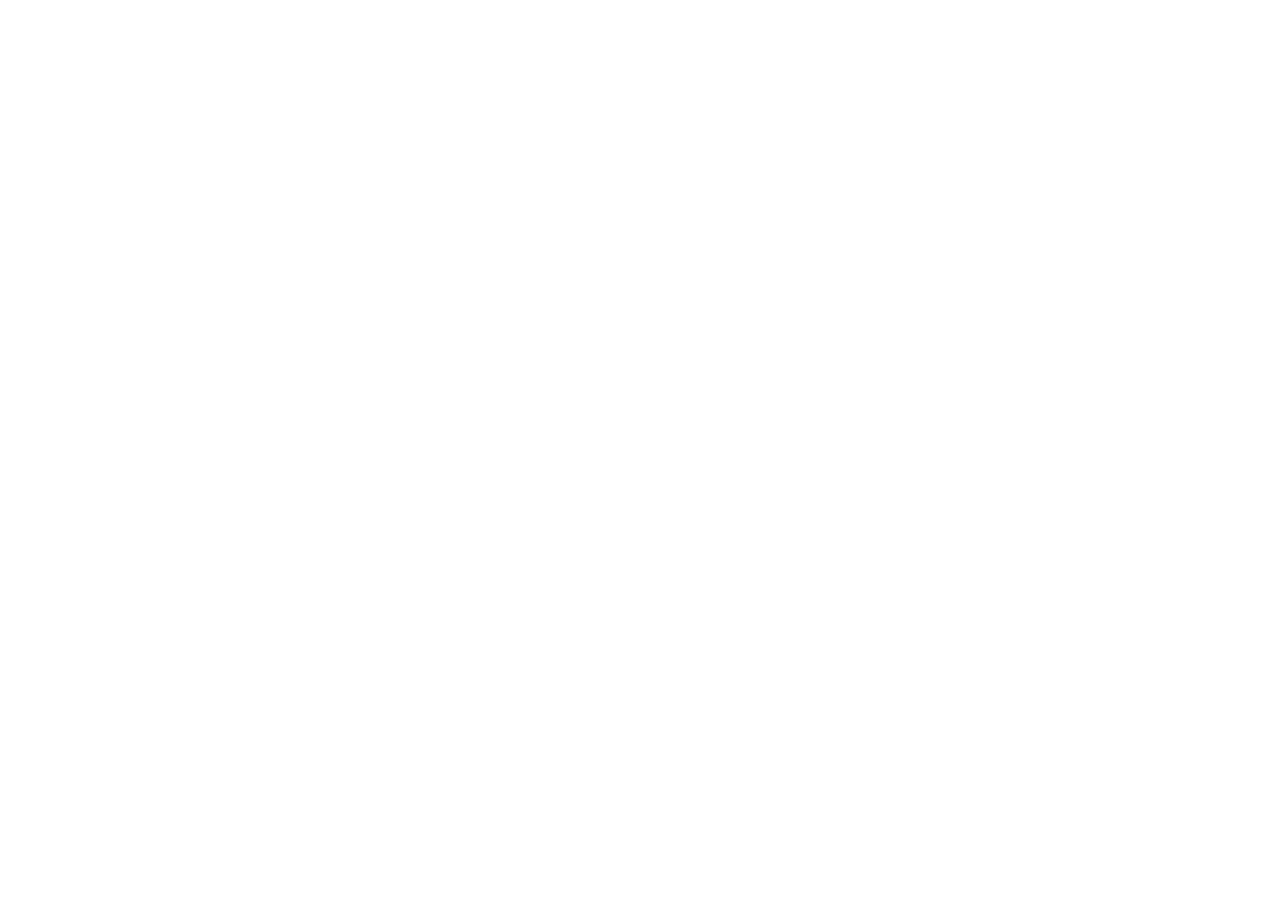
==== index.html @ 31ba1a63 "atualização" ====
<!DOCTYPE html>
<html lang="pt-br">
<head>
	<meta charset="utf-8">
	<meta name="viewport"
	content="width=device-width, initial-scale 1.0">
	<link rel="shotcuts icon" href="imagens/favicon.ico">
	<title>Projeto Redes Sociais</title>

</head>

<body>
	<main>
		<section id="telefone">

		</section>

		<section id="redes-sociais">

		</section>
	</main>

</body>

</html>
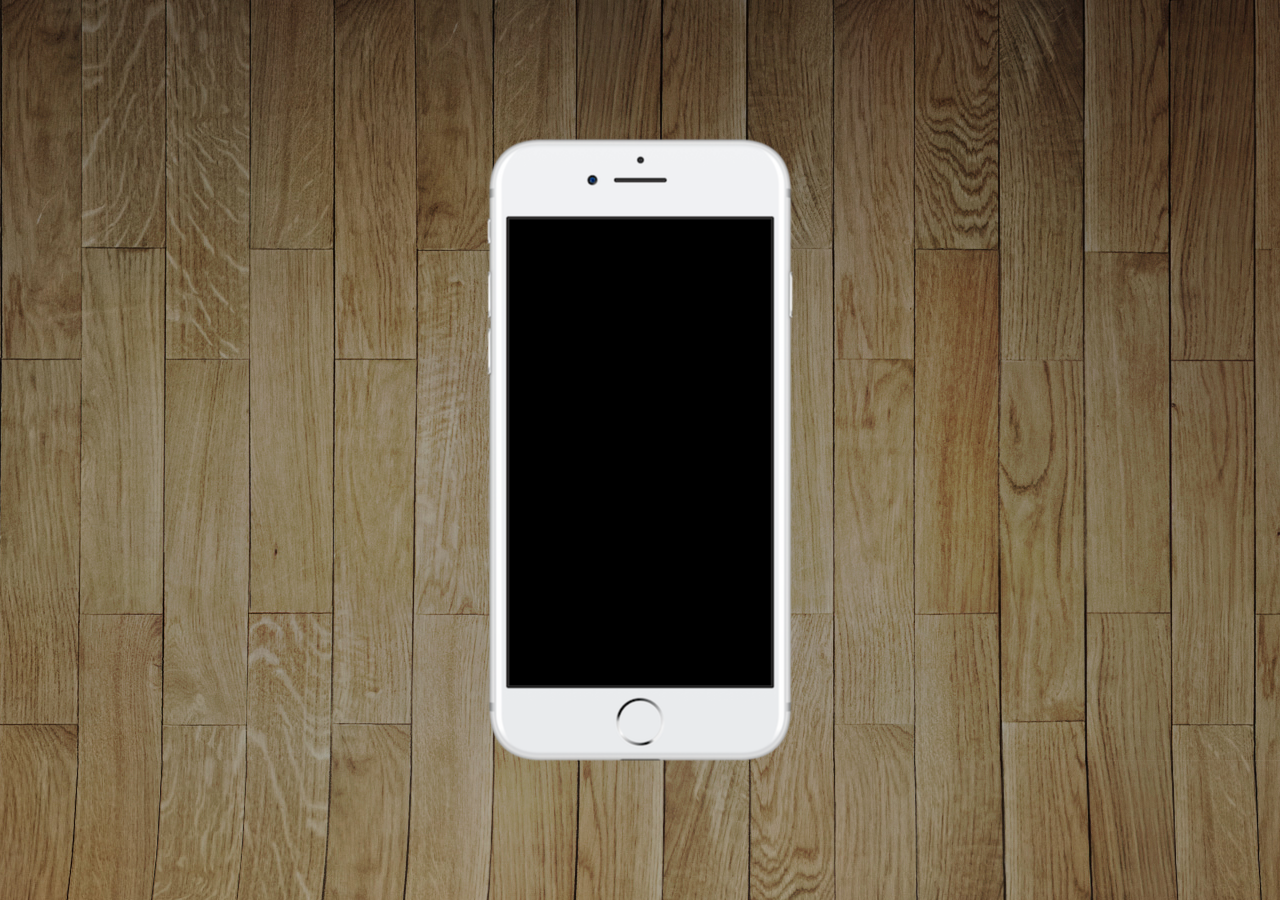
==== commit ad7a98f7: "atualização" ====
--- a/index.html
+++ b/index.html
@@ -5,17 +5,18 @@
 	<meta name="viewport"
 	content="width=device-width, initial-scale 1.0">
 	<link rel="shotcuts icon" href="imagens/favicon.ico">
+	<link rel="stylesheet" href="estilo/estilo.css">
 	<title>Projeto Redes Sociais</title>
 
 </head>
 
 <body>
 	<main>
-		<section id="telefone">
+		<section class="telefone">
 
 		</section>
 
-		<section id="redes-sociais">
+		<section class="redes-sociais">
 
 		</section>
 	</main>
--- a/estilo/estilo.css
+++ b/estilo/estilo.css
@@ -0,0 +1,39 @@
+@charset "utf-8";
+
+*{
+	margin: 0px;
+	padding: 0px;
+	font-family: arial, helvetica, sans-serif;
+}
+
+
+
+html, body{
+	height: 100vh;
+	width: 100vw;
+	background-color: black;
+
+}
+
+body{
+	background: url("../imagens/fundo-madeira.jpg");
+	background-repeat: no-repeat;
+	background-position: top center;
+}
+
+main{
+	height: 100vh;
+	position: relative;
+}
+
+.telefone{
+	height: 627px;
+	width:311px;
+	background-color: blue;
+	position: absolute;
+	top: 50%;
+	left: 50%;
+	transform: translate(-50%, -50%);
+	background: url("../imagens/frame-iphone.png");
+	background-repeat: no-repeat;
+}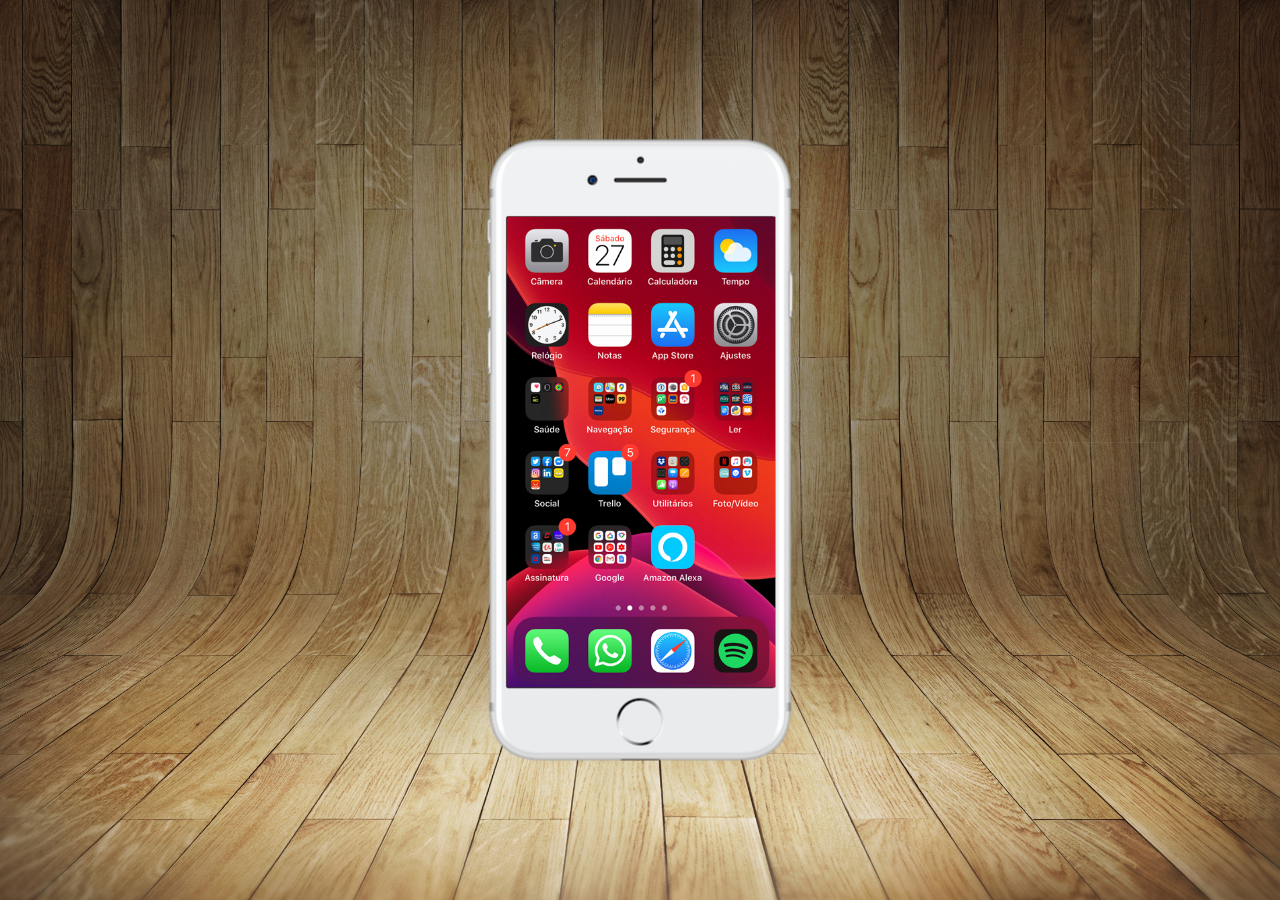
==== commit e4f6a8fe: "atualização" ====
--- a/index.html
+++ b/index.html
@@ -14,6 +14,8 @@
 	<main>
 		<section class="telefone">
 
+			<iframe src="home.html" name="tela" id="tela" frameborder="0"></iframe>
+
 		</section>
 
 		<section class="redes-sociais">
--- a/estilo/estilo.css
+++ b/estilo/estilo.css
@@ -19,6 +19,10 @@
 	background: url("../imagens/fundo-madeira.jpg");
 	background-repeat: no-repeat;
 	background-position: top center;
+	background-size: cover; 
+	background-attachment: fixed;
+	
+
 }
 
 main{
@@ -36,4 +40,12 @@
 	transform: translate(-50%, -50%);
 	background: url("../imagens/frame-iphone.png");
 	background-repeat: no-repeat;
+}
+
+iframe#tela{
+	position: relative;
+	top: 80px;
+	left: 22px;
+	width: 269px;
+	height: 471px;
 }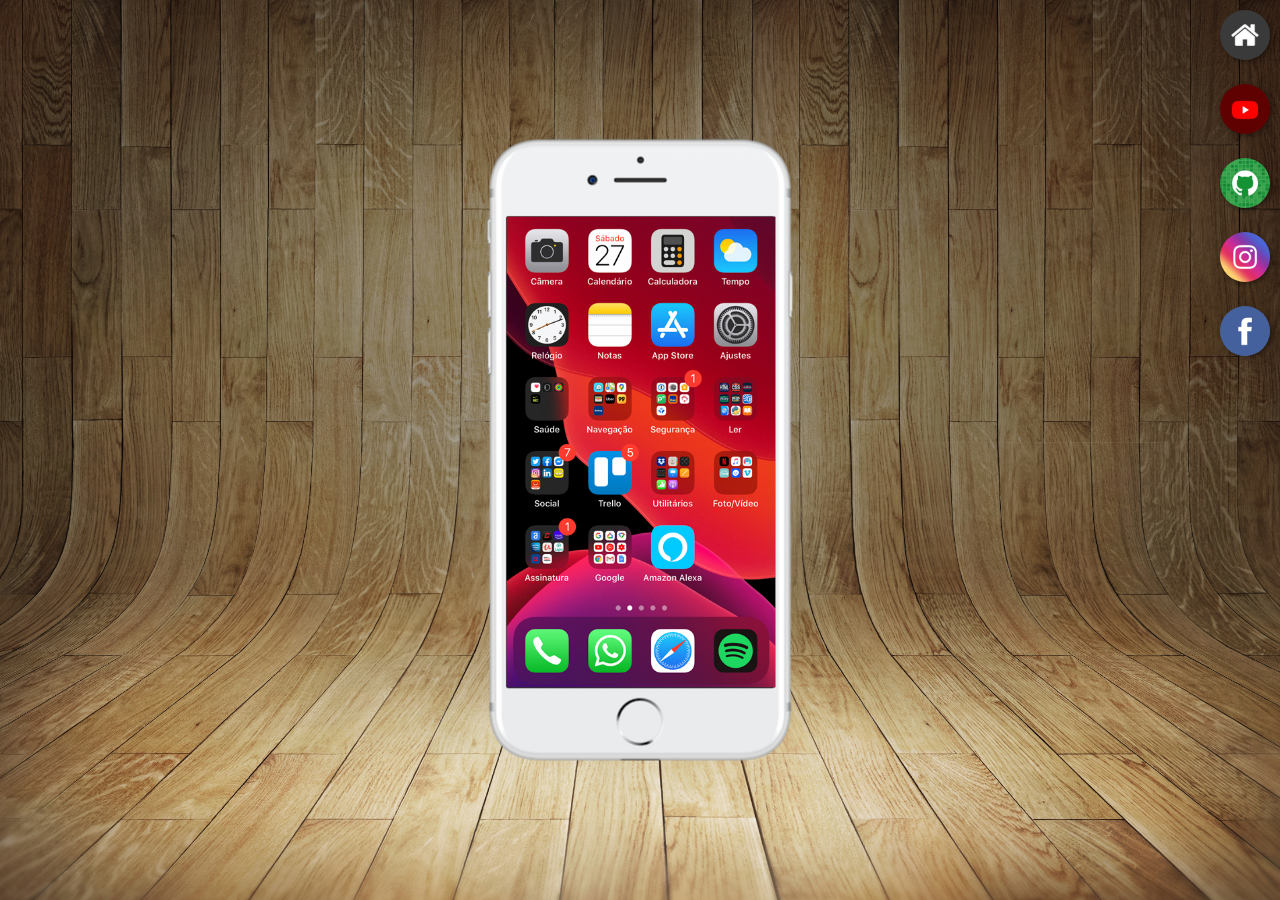
==== commit 144d810d: "atualização" ====
--- a/index.html
+++ b/index.html
@@ -14,12 +14,18 @@
 	<main>
 		<section class="telefone">
 
-			<iframe src="home.html" name="tela" id="tela" frameborder="0"></iframe>
+			<iframe src="home.html" name="tela" id="tela" frameborder="0">
+				Seu Navegador não é compátivel com isso
+			</iframe>
 
 		</section>
 
 		<section class="redes-sociais">
-
+			<a href="#" target="tela"><img src="imagens/logo-home.jpg"></a><br>
+			<a href="#" target="tela"><img src="imagens/logo-youtube.jpg"></a><br>
+			<a href="#" target="tela"><img src="imagens/logo-github.jpg"></a><br>
+			<a href="#" target="tela"><img src="imagens/logo-instagram.jpg"></a><br>
+			<a href="#" target="tela"><img src="imagens/logo-facebook.jpg"></a>
 		</section>
 	</main>
 
--- a/estilo/estilo.css
+++ b/estilo/estilo.css
@@ -21,7 +21,7 @@
 	background-position: top center;
 	background-size: cover; 
 	background-attachment: fixed;
-	
+
 
 }
 
@@ -48,4 +48,23 @@
 	left: 22px;
 	width: 269px;
 	height: 471px;
-}+}
+
+.redes-sociais{
+	text-align: right;
+}
+
+.redes-sociais img{
+	width: 50px;
+	border-radius: 50%;
+	margin: 10px;
+	box-shadow: 2px 2px 5px rgba(0, 0, 0, 0.400);
+	box-sizing: border-box;
+}
+
+.redes-sociais img:hover{
+	border: 2px solid rgba(255, 255, 255, 0.637);
+	transform: translate(-3px, -3px);
+	box-shadow: 5px 5px 10px black;
+	transition: 0.5s;
+}
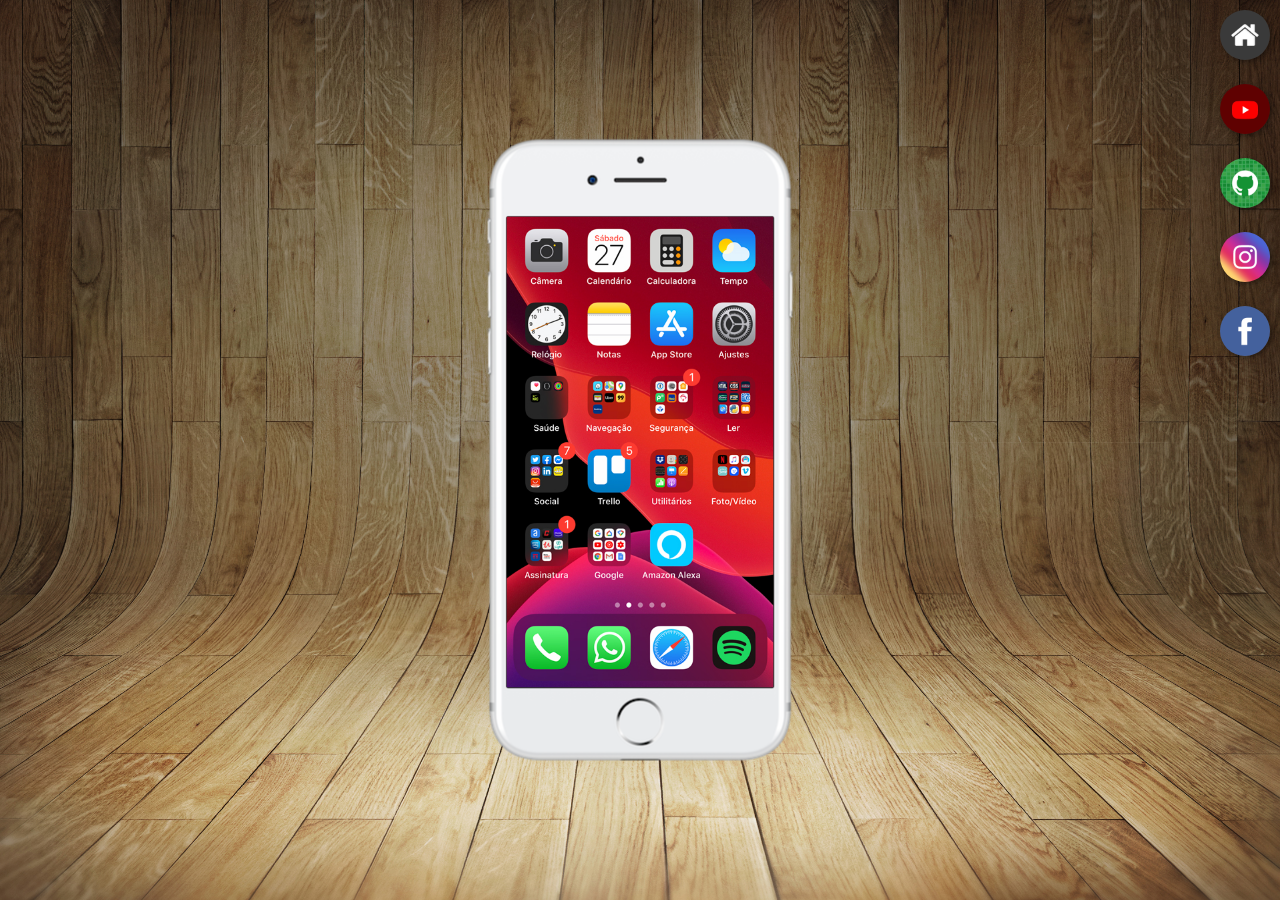
==== commit e1724d57: "atualização" ====
--- a/index.html
+++ b/index.html
@@ -21,8 +21,8 @@
 		</section>
 
 		<section class="redes-sociais">
-			<a href="#" target="tela"><img src="imagens/logo-home.jpg"></a><br>
-			<a href="#" target="tela"><img src="imagens/logo-youtube.jpg"></a><br>
+			<a href="home.html" target="tela"><img src="imagens/logo-home.jpg"></a><br>
+			<a href="youtube.html" target="tela"><img src="imagens/logo-youtube.jpg"></a><br>
 			<a href="#" target="tela"><img src="imagens/logo-github.jpg"></a><br>
 			<a href="#" target="tela"><img src="imagens/logo-instagram.jpg"></a><br>
 			<a href="#" target="tela"><img src="imagens/logo-facebook.jpg"></a>
--- a/estilo/estilo.css
+++ b/estilo/estilo.css
@@ -46,7 +46,7 @@
 	position: relative;
 	top: 80px;
 	left: 22px;
-	width: 269px;
+	width: 267px;
 	height: 471px;
 }
 
